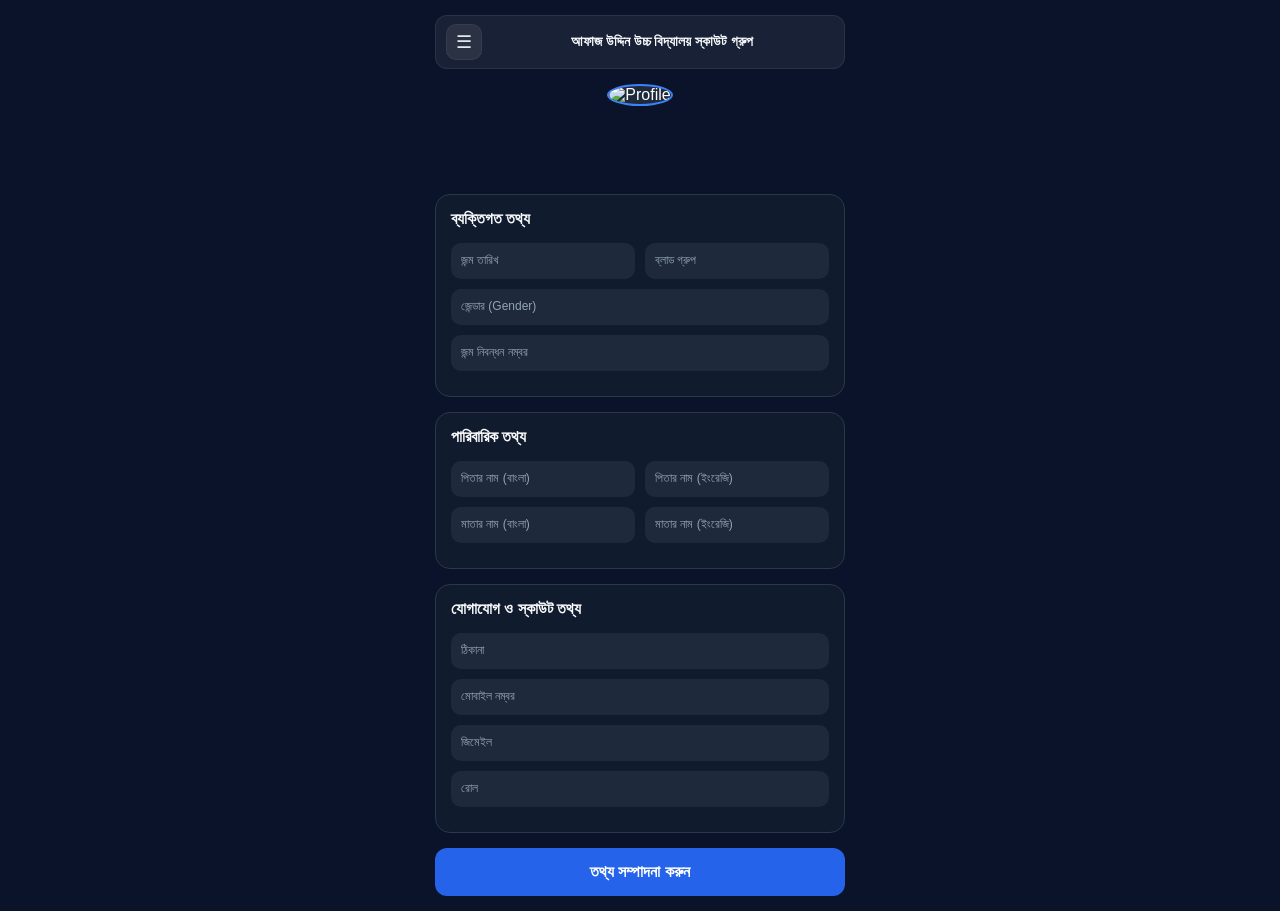
==== profile.html @ ba58a2c8 "Add files via upload" ====
<!DOCTYPE html>
<html lang="bn">
<head>
    <meta charset="UTF-8">
    <meta name="viewport" content="width=device-width, initial-scale=1.0">
    <title>প্রোফাইল</title>
    <style>
        body { background: #0b132b; color: #fff; font-family: sans-serif; padding: 15px; margin: 0; display: flex; justify-content: center; }
        .container { max-width: 410px; width: 100%; position: relative; }
        
        /* হেডার এবং হ্যামবার্গার মেনু এক লাইনে রাখার জন্য ফ্লেক্সবক্স */
        .app-header {
            display: flex;
            align-items: center;
            justify-content: space-between;
            background: rgba(30, 41, 59, 0.7);
            border: 1px solid rgba(255, 255, 255, 0.08);
            padding: 8px 10px;
            border-radius: 12px;
            margin-bottom: 15px;
            gap: 8px;
        }

        .school-title {
            font-size: 13.5px;
            font-weight: 700;
            color: #f8fafc;
            text-align: center;
            white-space: nowrap;
            overflow: hidden;
            text-overflow: ellipsis;
            flex-grow: 1;
            margin: 0;
        }

        .menu-btn {
            font-size: 18px;
            cursor: pointer;
            color: #e2e8f0;
            background: rgba(255, 255, 255, 0.08);
            width: 34px;
            height: 34px;
            display: flex;
            align-items: center;
            justify-content: center;
            border-radius: 10px;
            border: 1px solid rgba(255, 255, 255, 0.05);
            flex-shrink: 0;
        }

        /* ড্রপডাউন মেনু স্টাইলিং */
        .dropdown-menu {
            position: absolute;
            top: 60px;
            left: 10px;
            background: #111b2e;
            border: 1px solid rgba(255, 255, 255, 0.12);
            border-radius: 14px;
            width: 160px;
            box-shadow: 0 10px 25px rgba(0,0,0,0.5);
            display: none;
            z-index: 1000;
            overflow: hidden;
        }
        .dropdown-menu.show { display: block; }
        .menu-item {
            display: block;
            padding: 12px 16px;
            color: #e2e8f0;
            text-decoration: none;
            font-size: 14px;
            font-weight: 600;
            border-bottom: 1px solid rgba(255, 255, 255, 0.05);
            transition: background 0.2s;
        }
        .menu-item:last-child { border-bottom: none; }
        .menu-item:hover { background: rgba(59, 130, 246, 0.2); color: #3b82f6; }
        .logout-item { color: #f43f5e; }
        .logout-item:hover { background: rgba(244, 63, 94, 0.2); color: #f43f5e; }

        /* Header Section */
        .header { text-align: center; margin-bottom: 20px; position: relative; }
        .profile-img-container { position: relative; width: 90px; height: 90px; margin: 0 auto; }
        .profile-img { width: 90px; height: 90px; border-radius: 50%; background: #1e293b; border: 2px solid #3b82f6; object-fit: cover; }
        .camera-icon { position: absolute; bottom: 0; right: 0; background: #2563eb; color: #fff; width: 28px; height: 28px; border-radius: 50%; display: flex; align-items: center; justify-content: center; font-size: 14px; cursor: pointer; border: 2px solid #0b132b; display: none; }
        .name-bn { font-size: 24px; font-weight: bold; margin-top: 10px; }
        .name-en { font-size: 16px; color: #94a3b8; }
        .username { color: #3b82f6; font-size: 14px; margin-top: 3px; }

        /* Card Section */
        .card { background: #111b2e; border: 1px solid #2d3748; padding: 15px; border-radius: 15px; margin-bottom: 15px; }
        .card-title { font-size: 16px; font-weight: bold; margin-bottom: 15px; color: #f8fafc; }
        
        .grid-row { display: grid; grid-template-columns: 1fr 1fr; gap: 10px; margin-bottom: 10px; }
        .info-box { background: #1e293b; padding: 10px; border-radius: 10px; }
        .full-box { background: #1e293b; padding: 10px; border-radius: 10px; margin-bottom: 10px; }
        
        .label { font-size: 12px; color: #94a3b8; }
        .value { font-size: 14px; margin-top: 2px; word-break: break-all; }

        /* Buttons */
        .btn { width: 100%; padding: 15px; border: none; border-radius: 12px; font-weight: bold; cursor: pointer; font-size: 16px; }
        .btn-edit { background: #2563eb; color: #fff; }
        .btn-save { background: #16a34a; color: #fff; display: none; margin-top: 10px; }
        
        /* Edit Mode Styles */
        input, select { background: #0b132b; border: 1px solid #3b82f6; color: #fff; width: 100%; padding: 6px; border-radius: 5px; margin-top: 4px; box-sizing: border-box; display: none; }
        .edit-mode input, .edit-mode select { display: block; }
        .edit-mode .static { display: none; }
        .edit-mode-file { display: flex !important; }

        /* জন্ম নিবন্ধন নাম্বারের ভুল বার্তা ও লাল বর্ডার স্টাইল */
        .error-border { border-color: #f43f5e !important; }
        .error-text { color: #f43f5e; font-size: 11px; margin-top: 4px; display: none; font-weight: bold; }
    </style>
</head>
<body>
    <div class="container">
        <!-- হ্যামবার্গার মেনু এবং স্কুল নাম এক লাইনে রাখার হেডার -->
        <div class="app-header">
            <div class="menu-btn" id="menuBtn">☰</div>
            <h1 class="school-title">আফাজ উদ্দিন উচ্চ বিদ্যালয় স্কাউট গ্রুপ</h1>
        </div>
        
        <div class="header">
            <div class="profile-img-container">
                <img src="" class="profile-img" id="userImg" alt="Profile">
                <label for="editImage" class="camera-icon" id="cameraIcon">📷</label>
                <input type="file" id="editImage" accept="image/*" style="display:none;">
            </div>
            <div class="name-bn" id="dispNameBn"></div>
            <div class="name-en" id="dispNameEn"></div>
            <div class="username" id="dispUsername"></div>
        </div>

        <div class="card" id="cardPersonal">
            <div class="card-title">ব্যক্তিগত তথ্য</div>
            <div class="grid-row">
                <div class="info-box">
                    <div class="label">জন্ম তারিখ</div>
                    <div class="value" id="valDob"><span class="static"></span><input type="date" id="editDob"></div>
                </div>
                <div class="info-box">
                    <div class="label">ব্লাড গ্রুপ</div>
                    <div class="value" id="valBlood"><span class="static"></span>
                        <select id="editBlood">
                            <option value="">নির্বাচন করুন</option>
                            <option value="A+">A+</option><option value="A-">A-</option>
                            <option value="B+">B+</option><option value="B-">B-</option>
                            <option value="O+">O+</option><option value="O-">O-</option>
                            <option value="AB+">AB+</option><option value="AB-">AB-</option>
                        </select>
                    </div>
                </div>
            </div>
            <!-- নতুন যুক্ত করা জেন্ডার অপশন (শুধু দেখা যাবে, এডিট করা যাবে না) -->
            <div class="full-box">
                <div class="label">জেন্ডার (Gender)</div>
                <div class="value" id="valGender"><span class="static"></span></div>
            </div>
            <div class="full-box">
                <div class="label">জন্ম নিবন্ধন নম্বর</div>
                <div class="value" id="valBcn">
                    <span class="static"></span>
                    <input type="text" id="editBcn" inputmode="numeric" placeholder="১৭ ডিজিটের জন্ম নিবন্ধন নম্বর দিন">
                    <div class="error-text" id="bcnError">জন্ম নিবন্ধন নম্বর ১৭ ডিজিটের হতে হবে!</div>
                </div>
            </div>
        </div>

        <div class="card" id="cardFamily">
            <div class="card-title">পারিবারিক তথ্য</div>
            <div class="grid-row">
                <div class="info-box">
                    <div class="label">পিতার নাম (বাংলা)</div>
                    <div class="value" id="valFatherBn"><span class="static"></span><input type="text" id="editFatherBn"></div>
                </div>
                <div class="info-box">
                    <div class="label">পিতার নাম (ইংরেজি)</div>
                    <div class="value" id="valFatherEn"><span class="static"></span><input type="text" id="editFatherEn"></div>
                </div>
            </div>
            <div class="grid-row">
                <div class="info-box">
                    <div class="label">মাতার নাম (বাংলা)</div>
                    <div class="value" id="valMotherBn"><span class="static"></span><input type="text" id="editMotherBn"></div>
                </div>
                <div class="info-box">
                    <div class="label">মাতার নাম (ইংরেজি)</div>
                    <div class="value" id="valMotherEn"><span class="static"></span><input type="text" id="editMotherEn"></div>
                </div>
            </div>
        </div>

        <!-- শিক্ষার্থী তথ্য (শুধু স্কাউটদের জন্য দৃশ্যমান হবে) -->
        <div class="card" id="studentSection" style="display:none;">
            <div class="card-title">শিক্ষার্থী তথ্য</div>
            <div class="grid-row">
                <div class="info-box">
                    <div class="label">ক্লাস</div>
                    <div class="value" id="valClass"><span class="static"></span><input type="text" id="editClass"></div>
                </div>
                <div class="info-box">
                    <div class="label">রোল</div>
                    <div class="value" id="valRoll"><span class="static"></span><input type="text" id="editRoll"></div>
                </div>
            </div>
            <div class="full-box" id="secGroupContainer">
                <div class="label" id="secGroupTypeLabel">শাখা/গ্রুপ</div>
                <div class="value" id="valSecGroup"><span class="static"></span><input type="text" id="editSecGroup"></div>
            </div>
        </div>

        <div class="card" id="cardContact">
            <div class="card-title">যোগাযোগ ও স্কাউট তথ্য</div>
            <div class="full-box">
                <div class="label">ঠিকানা</div>
                <div class="value" id="valAddr"><span class="static"></span><input type="text" id="editAddr"></div>
            </div>
            <div class="full-box">
                <div class="label">মোবাইল নম্বর</div>
                <div class="value" id="valMobile"><span class="static"></span><input type="text" id="editMobile"></div>
            </div>
            <div class="full-box">
                <div class="label">জিমেইল</div>
                <div class="value" id="valEmail"><span class="static"></span><input type="email" id="editEmail"></div>
            </div>
            <div class="full-box">
                <div class="label">রোল</div>
                <div class="value" id="valRole"></div>
            </div>
        </div>

        <button class="btn btn-edit" id="editBtn">তথ্য সম্পাদনা করুন</button>
        <button class="btn btn-save" id="saveBtn">সেভ করুন</button>
    </div>

    <script type="module" src="script.js"></script>
    <script type="module" src="profile.js"></script>
</body>
</html>
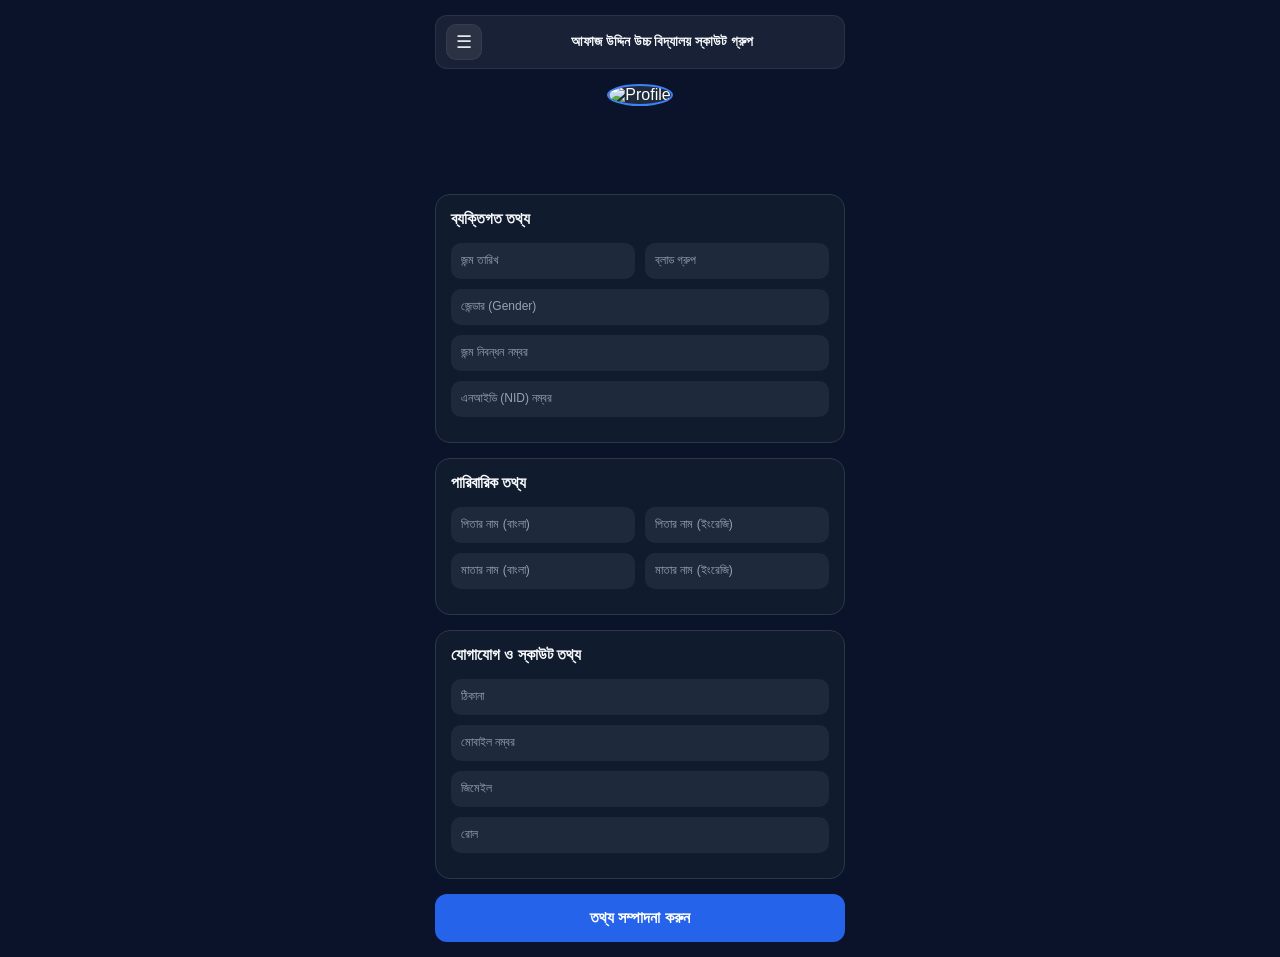
==== commit 3d197cf6: "Add files via upload" ====
--- a/profile.html
+++ b/profile.html
@@ -109,7 +109,7 @@
         .edit-mode .static { display: none; }
         .edit-mode-file { display: flex !important; }
 
-        /* জন্ম নিবন্ধন নাম্বারের ভুল বার্তা ও লাল বর্ডার স্টাইল */
+        /* জন্ম নিবন্ধন ও এনআইডি নম্বরের ভুল বার্তা ও লাল বর্ডার স্টাইল */
         .error-border { border-color: #f43f5e !important; }
         .error-text { color: #f43f5e; font-size: 11px; margin-top: 4px; display: none; font-weight: bold; }
     </style>
@@ -153,17 +153,27 @@
                     </div>
                 </div>
             </div>
-            <!-- নতুন যুক্ত করা জেন্ডার অপশন (শুধু দেখা যাবে, এডিট করা যাবে না) -->
+            <!-- জেন্ডার অপশন -->
             <div class="full-box">
                 <div class="label">জেন্ডার (Gender)</div>
                 <div class="value" id="valGender"><span class="static"></span></div>
             </div>
+            <!-- জন্ম নিবন্ধন নম্বর -->
             <div class="full-box">
                 <div class="label">জন্ম নিবন্ধন নম্বর</div>
                 <div class="value" id="valBcn">
                     <span class="static"></span>
-                    <input type="text" id="editBcn" inputmode="numeric" placeholder="১৭ ডিজিটের জন্ম নিবন্ধন নম্বর দিন">
+                    <input type="text" id="editBcn" inputmode="numeric" maxlength="17" placeholder="১৭ ডিজিটের জন্ম নিবন্ধন নম্বর দিন">
                     <div class="error-text" id="bcnError">জন্ম নিবন্ধন নম্বর ১৭ ডিজিটের হতে হবে!</div>
+                </div>
+            </div>
+            <!-- এনআইডি নম্বর (নতুন যুক্ত করা হয়েছে) -->
+            <div class="full-box">
+                <div class="label">এনআইডি (NID) নম্বর</div>
+                <div class="value" id="valNid">
+                    <span class="static"></span>
+                    <input type="text" id="editNid" inputmode="numeric" placeholder="এনআইডি নম্বর দিন (যদি থাকে)">
+                    <div class="error-text" id="nidError">এনআইডি নম্বর সংখ্যায় হতে হবে!</div>
                 </div>
             </div>
         </div>
